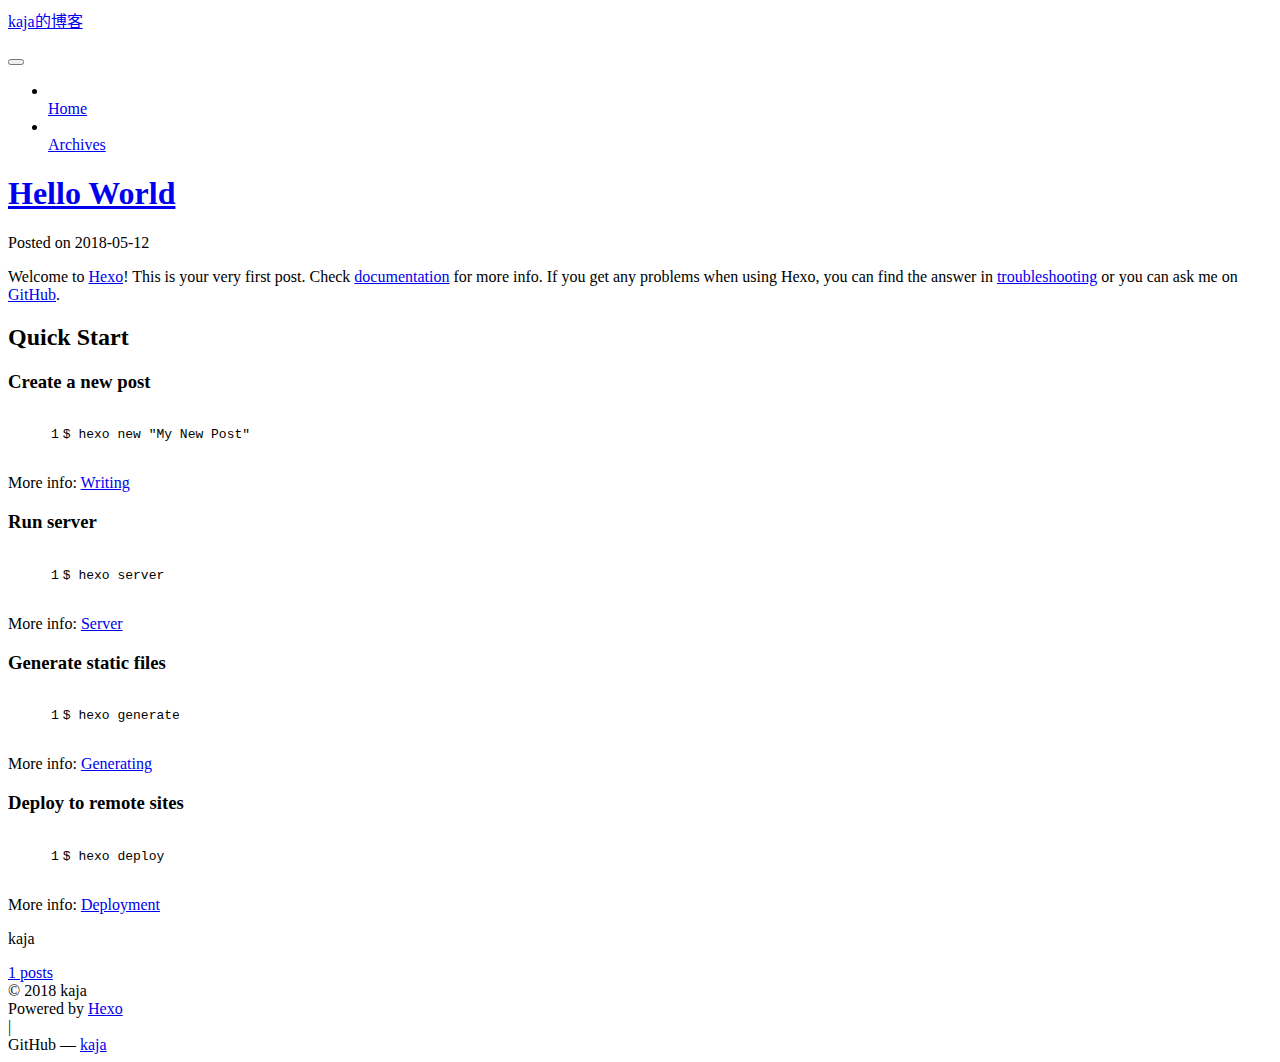
==== index.html @ 0fb37f88 "Site updated: 2018-05-12 19:27:20" ====
<!DOCTYPE html>



  


<html class="theme-next pisces use-motion" lang="zh-CN">
<head>
  <meta charset="UTF-8"/>
<meta http-equiv="X-UA-Compatible" content="IE=edge" />
<meta name="viewport" content="width=device-width, initial-scale=1, maximum-scale=1"/>
<meta name="theme-color" content="#222">









<meta http-equiv="Cache-Control" content="no-transform" />
<meta http-equiv="Cache-Control" content="no-siteapp" />
















  
  
  <link href="/kaja/lib/fancybox/source/jquery.fancybox.css?v=2.1.5" rel="stylesheet" type="text/css" />







<link href="/kaja/lib/font-awesome/css/font-awesome.min.css?v=4.6.2" rel="stylesheet" type="text/css" />

<link href="/kaja/css/main.css?v=5.1.4" rel="stylesheet" type="text/css" />


  <link rel="apple-touch-icon" sizes="180x180" href="/kaja/images/apple-touch-icon-next.png?v=5.1.4">


  <link rel="icon" type="image/png" sizes="32x32" href="/kaja/images/favicon-32x32-next.png?v=5.1.4">


  <link rel="icon" type="image/png" sizes="16x16" href="/kaja/images/favicon-16x16-next.png?v=5.1.4">


  <link rel="mask-icon" href="/kaja/images/logo.svg?v=5.1.4" color="#222">





  <meta name="keywords" content="Hexo, NexT" />










<meta property="og:type" content="website">
<meta property="og:title" content="kaja的博客">
<meta property="og:url" content="https://twkaja.github.io/kaja/index.html">
<meta property="og:site_name" content="kaja的博客">
<meta property="og:locale" content="zh-CN">
<meta name="twitter:card" content="summary">
<meta name="twitter:title" content="kaja的博客">



<script type="text/javascript" id="hexo.configurations">
  var NexT = window.NexT || {};
  var CONFIG = {
    root: '/kaja/',
    scheme: 'Pisces',
    version: '5.1.4',
    sidebar: {"position":"left","display":"post","offset":12,"b2t":false,"scrollpercent":false,"onmobile":false},
    fancybox: true,
    tabs: true,
    motion: {"enable":true,"async":false,"transition":{"post_block":"fadeIn","post_header":"slideDownIn","post_body":"slideDownIn","coll_header":"slideLeftIn","sidebar":"slideUpIn"}},
    duoshuo: {
      userId: '0',
      author: 'Author'
    },
    algolia: {
      applicationID: '',
      apiKey: '',
      indexName: '',
      hits: {"per_page":10},
      labels: {"input_placeholder":"Search for Posts","hits_empty":"We didn't find any results for the search: ${query}","hits_stats":"${hits} results found in ${time} ms"}
    }
  };
</script>



  <link rel="canonical" href="https://twkaja.github.io/kaja/"/>





  <title>kaja的博客</title>
  








</head>

<body itemscope itemtype="http://schema.org/WebPage" lang="zh-CN">

  
  
    
  

  <div class="container sidebar-position-left 
  page-home">
    <div class="headband"></div>

    <header id="header" class="header" itemscope itemtype="http://schema.org/WPHeader">
      <div class="header-inner"><div class="site-brand-wrapper">
  <div class="site-meta ">
    

    <div class="custom-logo-site-title">
      <a href="/kaja/"  class="brand" rel="start">
        <span class="logo-line-before"><i></i></span>
        <span class="site-title">kaja的博客</span>
        <span class="logo-line-after"><i></i></span>
      </a>
    </div>
      
        <p class="site-subtitle"></p>
      
  </div>

  <div class="site-nav-toggle">
    <button>
      <span class="btn-bar"></span>
      <span class="btn-bar"></span>
      <span class="btn-bar"></span>
    </button>
  </div>
</div>

<nav class="site-nav">
  

  
    <ul id="menu" class="menu">
      
        
        <li class="menu-item menu-item-home">
          <a href="/kaja/" rel="section">
            
              <i class="menu-item-icon fa fa-fw fa-home"></i> <br />
            
            Home
          </a>
        </li>
      
        
        <li class="menu-item menu-item-archives">
          <a href="/kaja/archives/" rel="section">
            
              <i class="menu-item-icon fa fa-fw fa-archive"></i> <br />
            
            Archives
          </a>
        </li>
      

      
    </ul>
  

  
</nav>



 </div>
    </header>

    <main id="main" class="main">
      <div class="main-inner">
        <div class="content-wrap">
          <div id="content" class="content">
            
  <section id="posts" class="posts-expand">
    
      

  

  
  
  

  <article class="post post-type-normal" itemscope itemtype="http://schema.org/Article">
  
  
  
  <div class="post-block">
    <link itemprop="mainEntityOfPage" href="https://twkaja.github.io/kaja/kaja/2018/05/12/hello-world/">

    <span hidden itemprop="author" itemscope itemtype="http://schema.org/Person">
      <meta itemprop="name" content="kaja">
      <meta itemprop="description" content="">
      <meta itemprop="image" content="/kaja/images/avatar.gif">
    </span>

    <span hidden itemprop="publisher" itemscope itemtype="http://schema.org/Organization">
      <meta itemprop="name" content="kaja的博客">
    </span>

    
      <header class="post-header">

        
        
          <h1 class="post-title" itemprop="name headline">
                
                <a class="post-title-link" href="/kaja/2018/05/12/hello-world/" itemprop="url">Hello World</a></h1>
        

        <div class="post-meta">
          <span class="post-time">
            
              <span class="post-meta-item-icon">
                <i class="fa fa-calendar-o"></i>
              </span>
              
                <span class="post-meta-item-text">Posted on</span>
              
              <time title="Post created" itemprop="dateCreated datePublished" datetime="2018-05-12T18:57:24+08:00">
                2018-05-12
              </time>
            

            

            
          </span>

          

          
            
          

          
          

          

          

          

        </div>
      </header>
    

    
    
    
    <div class="post-body" itemprop="articleBody">

      
      

      
        
          
            <p>Welcome to <a href="https://hexo.io/" target="_blank" rel="noopener">Hexo</a>! This is your very first post. Check <a href="https://hexo.io/docs/" target="_blank" rel="noopener">documentation</a> for more info. If you get any problems when using Hexo, you can find the answer in <a href="https://hexo.io/docs/troubleshooting.html" target="_blank" rel="noopener">troubleshooting</a> or you can ask me on <a href="https://github.com/hexojs/hexo/issues" target="_blank" rel="noopener">GitHub</a>.</p>
<h2 id="Quick-Start"><a href="#Quick-Start" class="headerlink" title="Quick Start"></a>Quick Start</h2><h3 id="Create-a-new-post"><a href="#Create-a-new-post" class="headerlink" title="Create a new post"></a>Create a new post</h3><figure class="highlight bash"><table><tr><td class="gutter"><pre><span class="line">1</span><br></pre></td><td class="code"><pre><span class="line">$ hexo new <span class="string">"My New Post"</span></span><br></pre></td></tr></table></figure>
<p>More info: <a href="https://hexo.io/docs/writing.html" target="_blank" rel="noopener">Writing</a></p>
<h3 id="Run-server"><a href="#Run-server" class="headerlink" title="Run server"></a>Run server</h3><figure class="highlight bash"><table><tr><td class="gutter"><pre><span class="line">1</span><br></pre></td><td class="code"><pre><span class="line">$ hexo server</span><br></pre></td></tr></table></figure>
<p>More info: <a href="https://hexo.io/docs/server.html" target="_blank" rel="noopener">Server</a></p>
<h3 id="Generate-static-files"><a href="#Generate-static-files" class="headerlink" title="Generate static files"></a>Generate static files</h3><figure class="highlight bash"><table><tr><td class="gutter"><pre><span class="line">1</span><br></pre></td><td class="code"><pre><span class="line">$ hexo generate</span><br></pre></td></tr></table></figure>
<p>More info: <a href="https://hexo.io/docs/generating.html" target="_blank" rel="noopener">Generating</a></p>
<h3 id="Deploy-to-remote-sites"><a href="#Deploy-to-remote-sites" class="headerlink" title="Deploy to remote sites"></a>Deploy to remote sites</h3><figure class="highlight bash"><table><tr><td class="gutter"><pre><span class="line">1</span><br></pre></td><td class="code"><pre><span class="line">$ hexo deploy</span><br></pre></td></tr></table></figure>
<p>More info: <a href="https://hexo.io/docs/deployment.html" target="_blank" rel="noopener">Deployment</a></p>

          
        
      
    </div>
    
    
    

    

    

    

    <footer class="post-footer">
      

      

      

      
      
        <div class="post-eof"></div>
      
    </footer>
  </div>
  
  
  
  </article>


    
  </section>

  


          </div>
          


          

        </div>
        
          
  
  <div class="sidebar-toggle">
    <div class="sidebar-toggle-line-wrap">
      <span class="sidebar-toggle-line sidebar-toggle-line-first"></span>
      <span class="sidebar-toggle-line sidebar-toggle-line-middle"></span>
      <span class="sidebar-toggle-line sidebar-toggle-line-last"></span>
    </div>
  </div>

  <aside id="sidebar" class="sidebar">
    
    <div class="sidebar-inner">

      

      

      <section class="site-overview-wrap sidebar-panel sidebar-panel-active">
        <div class="site-overview">
          <div class="site-author motion-element" itemprop="author" itemscope itemtype="http://schema.org/Person">
            
              <p class="site-author-name" itemprop="name">kaja</p>
              <p class="site-description motion-element" itemprop="description"></p>
          </div>

          <nav class="site-state motion-element">

            
              <div class="site-state-item site-state-posts">
              
                <a href="/kaja/archives/">
              
                  <span class="site-state-item-count">1</span>
                  <span class="site-state-item-name">posts</span>
                </a>
              </div>
            

            

            

          </nav>

          

          

          
          

          
          

          

        </div>
      </section>

      

      

    </div>
  </aside>


        
      </div>
    </main>

    <footer id="footer" class="footer">
      <div class="footer-inner">
        <div class="copyright">&copy; <span itemprop="copyrightYear">2018</span>
  <span class="with-love">
    <i class="fa fa-user"></i>
  </span>
  <span class="author" itemprop="copyrightHolder">kaja</span>

  
</div>


  <div class="powered-by">Powered by <a class="theme-link" target="_blank" href="https://hexo.io">Hexo</a></div>



  <span class="post-meta-divider">|</span>



  <div class="theme-info">GitHub &mdash; <a class="theme-link" target="_blank" href="https://github.com/twkaja">kaja</a></div>




        







        
      </div>
    </footer>

    
      <div class="back-to-top">
        <i class="fa fa-arrow-up"></i>
        
      </div>
    

    

  </div>

  

<script type="text/javascript">
  if (Object.prototype.toString.call(window.Promise) !== '[object Function]') {
    window.Promise = null;
  }
</script>









  


  











  
  
    <script type="text/javascript" src="/kaja/lib/jquery/index.js?v=2.1.3"></script>
  

  
  
    <script type="text/javascript" src="/kaja/lib/fastclick/lib/fastclick.min.js?v=1.0.6"></script>
  

  
  
    <script type="text/javascript" src="/kaja/lib/jquery_lazyload/jquery.lazyload.js?v=1.9.7"></script>
  

  
  
    <script type="text/javascript" src="/kaja/lib/velocity/velocity.min.js?v=1.2.1"></script>
  

  
  
    <script type="text/javascript" src="/kaja/lib/velocity/velocity.ui.min.js?v=1.2.1"></script>
  

  
  
    <script type="text/javascript" src="/kaja/lib/fancybox/source/jquery.fancybox.pack.js?v=2.1.5"></script>
  

  
  
    <script type="text/javascript" src="/kaja/lib/canvas-nest/canvas-nest.min.js"></script>
  


  


  <script type="text/javascript" src="/kaja/js/src/utils.js?v=5.1.4"></script>

  <script type="text/javascript" src="/kaja/js/src/motion.js?v=5.1.4"></script>



  
  


  <script type="text/javascript" src="/kaja/js/src/affix.js?v=5.1.4"></script>

  <script type="text/javascript" src="/kaja/js/src/schemes/pisces.js?v=5.1.4"></script>



  

  


  <script type="text/javascript" src="/kaja/js/src/bootstrap.js?v=5.1.4"></script>



  


  




	





  





  












  





  

  

  

  
  

  

  

  

</body>
</html>
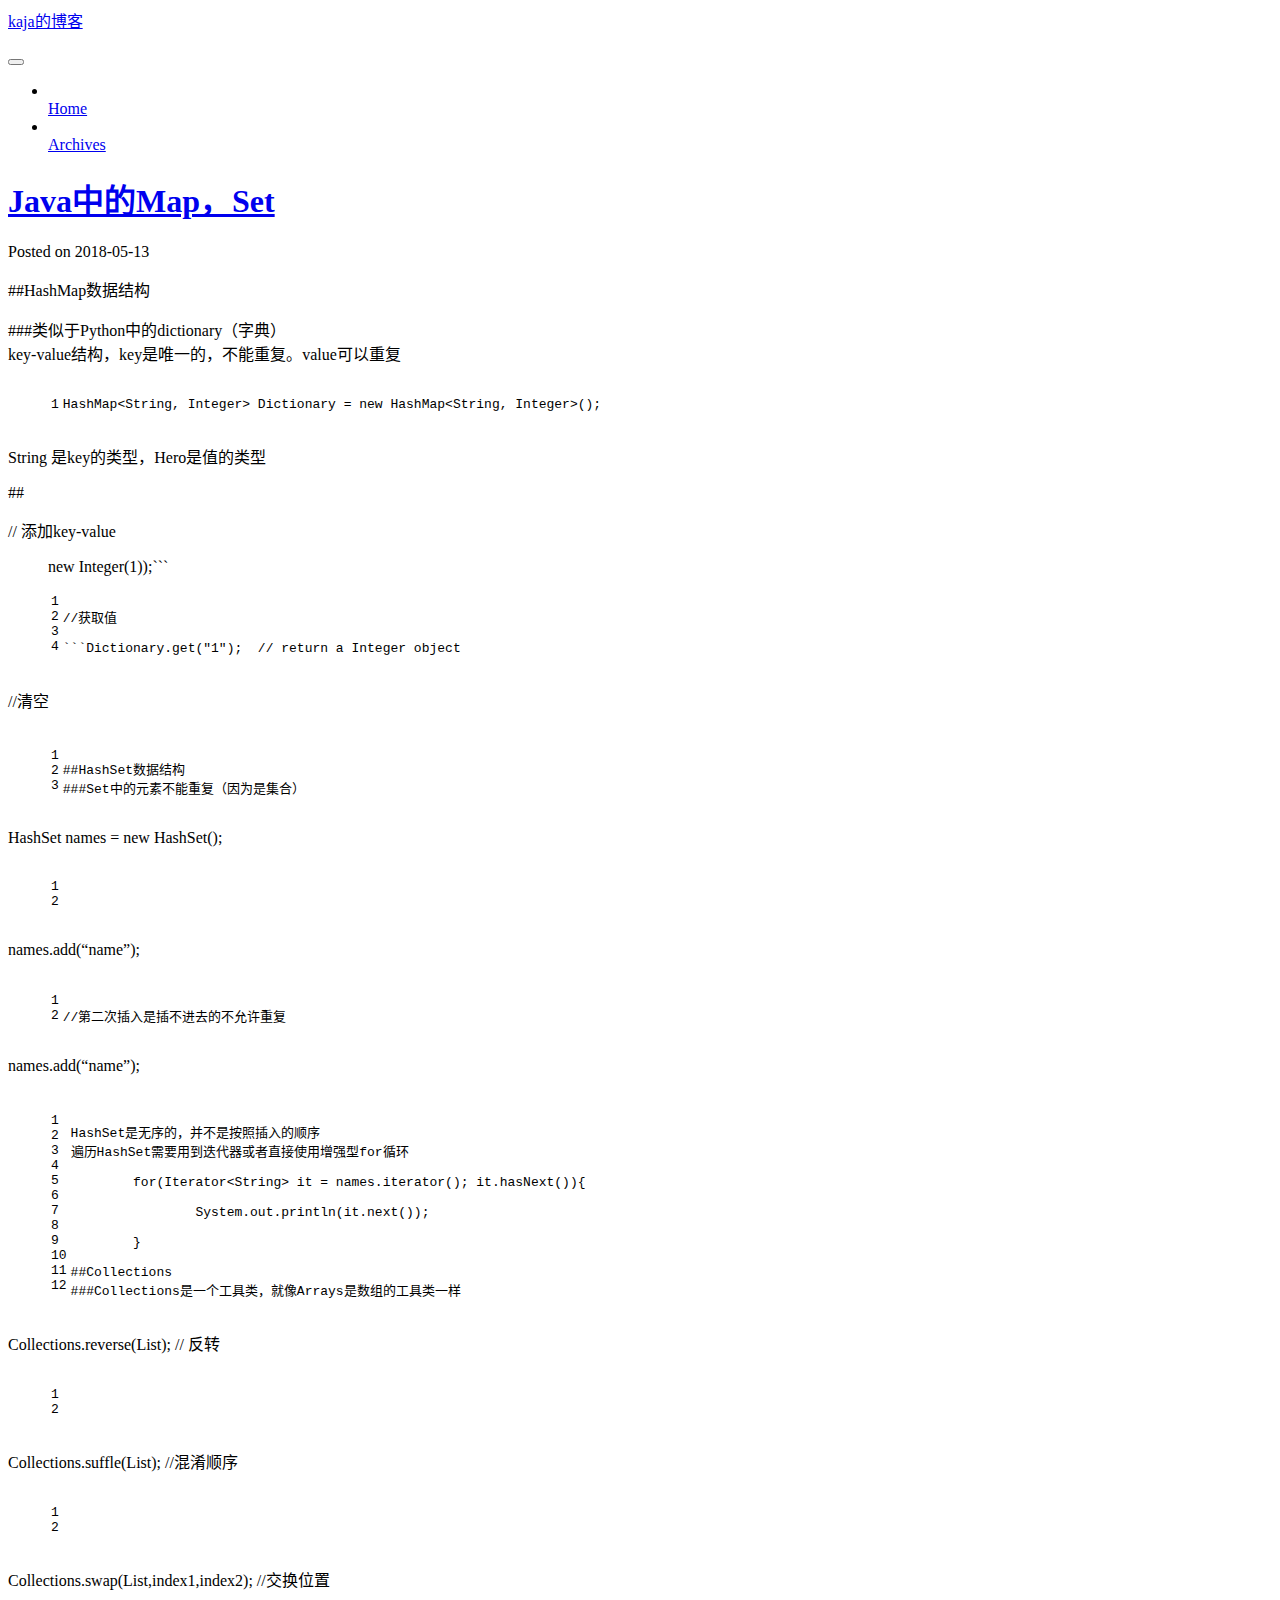
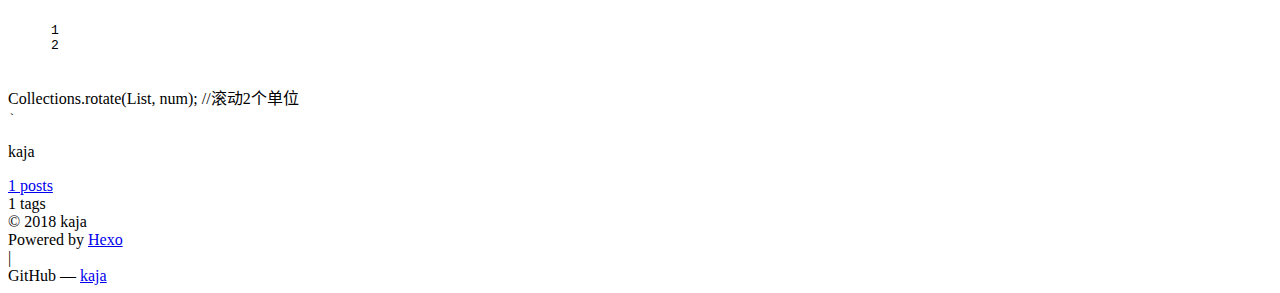
==== commit ee8df0de: "Site updated: 2018-05-14 00:02:32" ====
--- a/index.html
+++ b/index.html
@@ -229,7 +229,7 @@
   
   
   <div class="post-block">
-    <link itemprop="mainEntityOfPage" href="https://twkaja.github.io/kaja/kaja/2018/05/12/hello-world/">
+    <link itemprop="mainEntityOfPage" href="https://twkaja.github.io/kaja/kaja/2018/05/13/2018153/">
 
     <span hidden itemprop="author" itemscope itemtype="http://schema.org/Person">
       <meta itemprop="name" content="kaja">
@@ -248,7 +248,7 @@
         
           <h1 class="post-title" itemprop="name headline">
                 
-                <a class="post-title-link" href="/kaja/2018/05/12/hello-world/" itemprop="url">Hello World</a></h1>
+                <a class="post-title-link" href="/kaja/2018/05/13/2018153/" itemprop="url">Java中的Map，Set</a></h1>
         
 
         <div class="post-meta">
@@ -260,8 +260,8 @@
               
                 <span class="post-meta-item-text">Posted on</span>
               
-              <time title="Post created" itemprop="dateCreated datePublished" datetime="2018-05-12T18:57:24+08:00">
-                2018-05-12
+              <time title="Post created" itemprop="dateCreated datePublished" datetime="2018-05-13T23:47:32+08:00">
+                2018-05-13
               </time>
             
 
@@ -300,15 +300,21 @@
       
         
           
-            <p>Welcome to <a href="https://hexo.io/" target="_blank" rel="noopener">Hexo</a>! This is your very first post. Check <a href="https://hexo.io/docs/" target="_blank" rel="noopener">documentation</a> for more info. If you get any problems when using Hexo, you can find the answer in <a href="https://hexo.io/docs/troubleshooting.html" target="_blank" rel="noopener">troubleshooting</a> or you can ask me on <a href="https://github.com/hexojs/hexo/issues" target="_blank" rel="noopener">GitHub</a>.</p>
-<h2 id="Quick-Start"><a href="#Quick-Start" class="headerlink" title="Quick Start"></a>Quick Start</h2><h3 id="Create-a-new-post"><a href="#Create-a-new-post" class="headerlink" title="Create a new post"></a>Create a new post</h3><figure class="highlight bash"><table><tr><td class="gutter"><pre><span class="line">1</span><br></pre></td><td class="code"><pre><span class="line">$ hexo new <span class="string">"My New Post"</span></span><br></pre></td></tr></table></figure>
-<p>More info: <a href="https://hexo.io/docs/writing.html" target="_blank" rel="noopener">Writing</a></p>
-<h3 id="Run-server"><a href="#Run-server" class="headerlink" title="Run server"></a>Run server</h3><figure class="highlight bash"><table><tr><td class="gutter"><pre><span class="line">1</span><br></pre></td><td class="code"><pre><span class="line">$ hexo server</span><br></pre></td></tr></table></figure>
-<p>More info: <a href="https://hexo.io/docs/server.html" target="_blank" rel="noopener">Server</a></p>
-<h3 id="Generate-static-files"><a href="#Generate-static-files" class="headerlink" title="Generate static files"></a>Generate static files</h3><figure class="highlight bash"><table><tr><td class="gutter"><pre><span class="line">1</span><br></pre></td><td class="code"><pre><span class="line">$ hexo generate</span><br></pre></td></tr></table></figure>
-<p>More info: <a href="https://hexo.io/docs/generating.html" target="_blank" rel="noopener">Generating</a></p>
-<h3 id="Deploy-to-remote-sites"><a href="#Deploy-to-remote-sites" class="headerlink" title="Deploy to remote sites"></a>Deploy to remote sites</h3><figure class="highlight bash"><table><tr><td class="gutter"><pre><span class="line">1</span><br></pre></td><td class="code"><pre><span class="line">$ hexo deploy</span><br></pre></td></tr></table></figure>
-<p>More info: <a href="https://hexo.io/docs/deployment.html" target="_blank" rel="noopener">Deployment</a></p>
+            <p>##HashMap数据结构</p>
+<p>###类似于Python中的dictionary（字典）<br>key-value结构，key是唯一的，不能重复。value可以重复<br><figure class="highlight plain"><table><tr><td class="gutter"><pre><span class="line">1</span><br></pre></td><td class="code"><pre><span class="line">HashMap&lt;String, Integer&gt; Dictionary = new HashMap&lt;String, Integer&gt;();</span><br></pre></td></tr></table></figure></p>
+<p>String 是key的类型，Hero是值的类型</p>
+<p>##</p>
+<p>// 添加key-value </p>
+<figure class="highlight plain"><figcaption><span>new Integer(1));```</span></figcaption><table><tr><td class="gutter"><pre><span class="line">1</span><br><span class="line">2</span><br><span class="line">3</span><br><span class="line">4</span><br></pre></td><td class="code"><pre><span class="line"></span><br><span class="line">//获取值</span><br><span class="line"></span><br><span class="line">```Dictionary.get(&quot;1&quot;);  // return a Integer object</span><br></pre></td></tr></table></figure>
+<p>//清空</p>
+<figure class="highlight plain"><table><tr><td class="gutter"><pre><span class="line">1</span><br><span class="line">2</span><br><span class="line">3</span><br></pre></td><td class="code"><pre><span class="line"></span><br><span class="line">##HashSet数据结构</span><br><span class="line">###Set中的元素不能重复（因为是集合）</span><br></pre></td></tr></table></figure>
+<p>HashSet<string> names = new HashSet<string>();<br><figure class="highlight plain"><table><tr><td class="gutter"><pre><span class="line">1</span><br><span class="line">2</span><br></pre></td><td class="code"><pre><span class="line"></span><br><span class="line"></span><br></pre></td></tr></table></figure></string></string></p>
+<p>names.add(“name”);<br><figure class="highlight plain"><table><tr><td class="gutter"><pre><span class="line">1</span><br><span class="line">2</span><br></pre></td><td class="code"><pre><span class="line"></span><br><span class="line">//第二次插入是插不进去的不允许重复</span><br></pre></td></tr></table></figure></p>
+<p>names.add(“name”);<br><figure class="highlight plain"><table><tr><td class="gutter"><pre><span class="line">1</span><br><span class="line">2</span><br><span class="line">3</span><br><span class="line">4</span><br><span class="line">5</span><br><span class="line">6</span><br><span class="line">7</span><br><span class="line">8</span><br><span class="line">9</span><br><span class="line">10</span><br><span class="line">11</span><br><span class="line">12</span><br></pre></td><td class="code"><pre><span class="line"></span><br><span class="line">HashSet是无序的，并不是按照插入的顺序</span><br><span class="line">遍历HashSet需要用到迭代器或者直接使用增强型for循环</span><br><span class="line"></span><br><span class="line">	for(Iterator&lt;String&gt; it = names.iterator(); it.hasNext())&#123;</span><br><span class="line"></span><br><span class="line">		System.out.println(it.next());</span><br><span class="line"></span><br><span class="line">	&#125;</span><br><span class="line"></span><br><span class="line">##Collections</span><br><span class="line">###Collections是一个工具类，就像Arrays是数组的工具类一样</span><br></pre></td></tr></table></figure></p>
+<p>Collections.reverse(List); // 反转<br><figure class="highlight plain"><table><tr><td class="gutter"><pre><span class="line">1</span><br><span class="line">2</span><br></pre></td><td class="code"><pre><span class="line"></span><br><span class="line"></span><br></pre></td></tr></table></figure></p>
+<p>Collections.suffle(List); //混淆顺序<br><figure class="highlight plain"><table><tr><td class="gutter"><pre><span class="line">1</span><br><span class="line">2</span><br></pre></td><td class="code"><pre><span class="line"></span><br><span class="line"></span><br></pre></td></tr></table></figure></p>
+<p>Collections.swap(List,index1,index2); //交换位置<br><figure class="highlight plain"><table><tr><td class="gutter"><pre><span class="line">1</span><br><span class="line">2</span><br></pre></td><td class="code"><pre><span class="line"></span><br><span class="line"></span><br></pre></td></tr></table></figure></p>
+<p>Collections.rotate(List, num); //滚动2个单位<br><code>`</code></p>
 
           
         
@@ -399,6 +405,15 @@
             
 
             
+              
+              
+              <div class="site-state-item site-state-tags">
+                
+                  <span class="site-state-item-count">1</span>
+                  <span class="site-state-item-name">tags</span>
+                
+              </div>
+            
 
           </nav>
 
